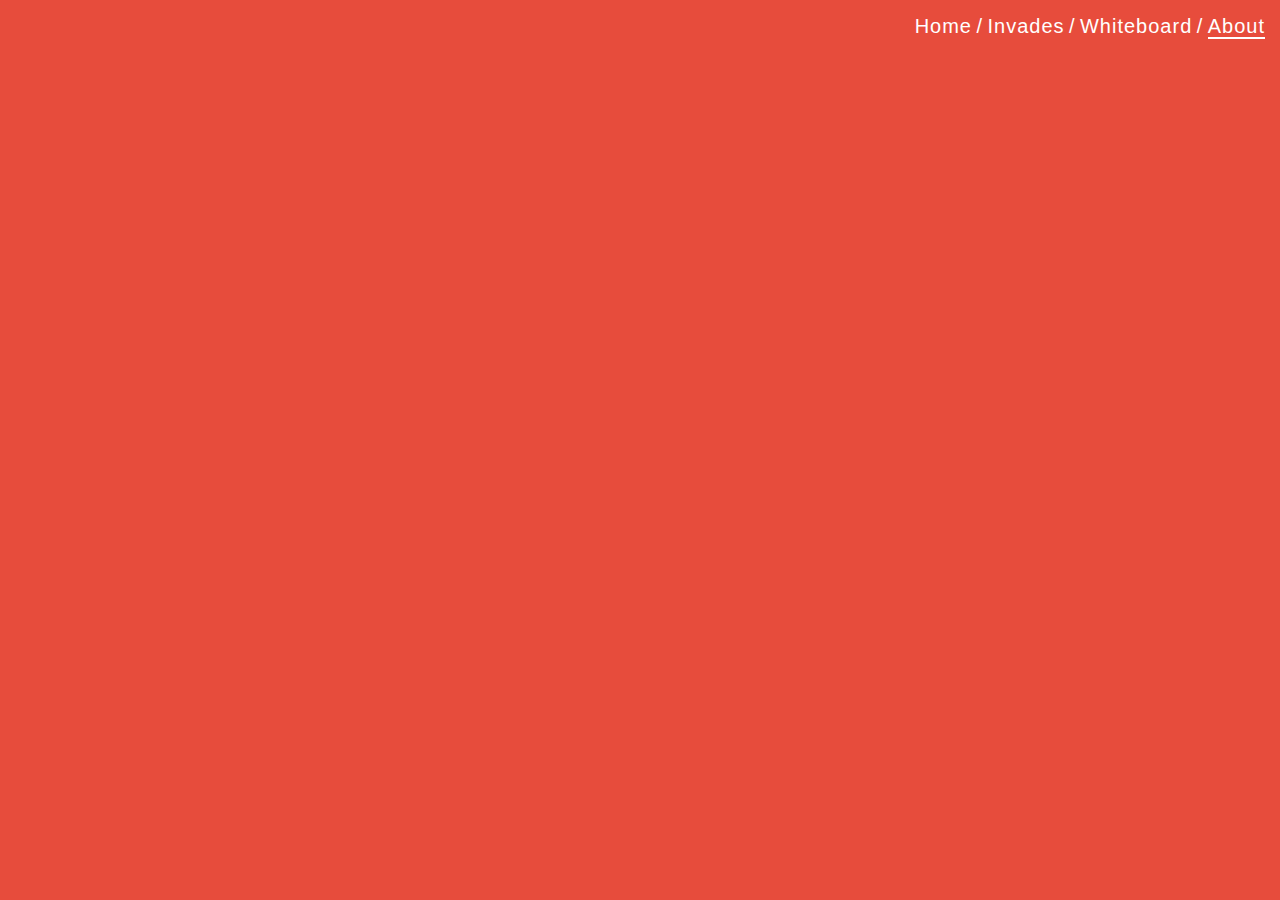
==== about.html @ ac64ecc1 "Done whiteboard.html" ====
<!doctype html>
<html lang="en-US">
<head>
<meta charset="utf-8">
<meta http-equiv="X-UA-Compatible" content="IE=edge">
<meta name="viewport" content="width=device-width, initial-scale=1">
<title>Whiteboard</title>
<link href="css/commonStyle.css" rel="stylesheet" type="text/css">
<link href="css/aboutStyle.css" rel="stylesheet" type="text/css">
<!--The following script tag downloads a font from the Adobe Edge Web Fonts server for use within the web page. We recommend that you do not modify it.-->
<script>var __adobewebfontsappname__="dreamweaver"</script>
<script src="http://use.edgefonts.net/source-sans-pro:n2:default.js" type="text/javascript"></script>
<!-- HTML5 shim and Respond.js for IE8 support of HTML5 elements and media queries -->
<!-- WARNING: Respond.js doesn't work if you view the page via file:// -->
<!--[if lt IE 9]>
      <script src="https://oss.maxcdn.com/html5shiv/3.7.2/html5shiv.min.js"></script>
      <script src="https://oss.maxcdn.com/respond/1.4.2/respond.min.js"></script>
    <![endif]-->
</head>
<body>
<!-- Main Container -->
<div class="container">
  <!-- Navigation -->

  <header>
    <div class="nav_right">
        <a class="nav_item" href="home.html">Home</a>
        <span class="nav_item">/</span>
        <a class="nav_item" href="invades.html">Invades</a>
        <span class="nav_item">/</span>
        <a class="nav_item" href="whiteboard.html">Whiteboard</a>
        <span class="nav_item">/</span>
        <a class="underline nav_item" href="about.html">About</a>
      </div>
  </header>

<!-- Hero Section -->
  <section class="spotlight" id="spotlight">

  </section>
</div>
<!-- Main Container Ends -->
</body>
</html>
---- css/commonStyle.css ----
@charset "UTF-8";

/* Navigation */
header {
	width: 100%;
	margin: 0px;
	display: inline;
}
.nav_item {
	font-size: 20px;
	letter-spacing: 1px;
	transition: all 0.3s linear;
	color: #ffffff;
	text-decoration: none;
}
.nav_item:hover {
	border-bottom: 1px solid rgba(255, 255, 255, 0.5);
}
.underline {
	border-bottom: 2px solid #ffffff;
}
.nav_right {
	padding-top: 15px;
	padding-right: 15px;
	float: right;
}
.filler {
	height: 15vh;
}

@media only screen and (max-device-width: 480px) {
	.nav_item {
		font-size: 13px;
	}
}
---- css/aboutStyle.css ----
@charset "UTF-8";
/* Body */
body {
	font-family: 'Roboto', sans-serif;
	background-color: #E74C3C;
	height: 100vh;
	margin: 0px;
	padding: 0px;
}
/* Container */
.container {
	width: 100%;
	margin: 0px;
	padding: 0px;
	background-color: #E74C3C;
}
/* Spotlight Section */
.spotlight {
	padding-top: 50px;
	padding-bottom: 50px;
}
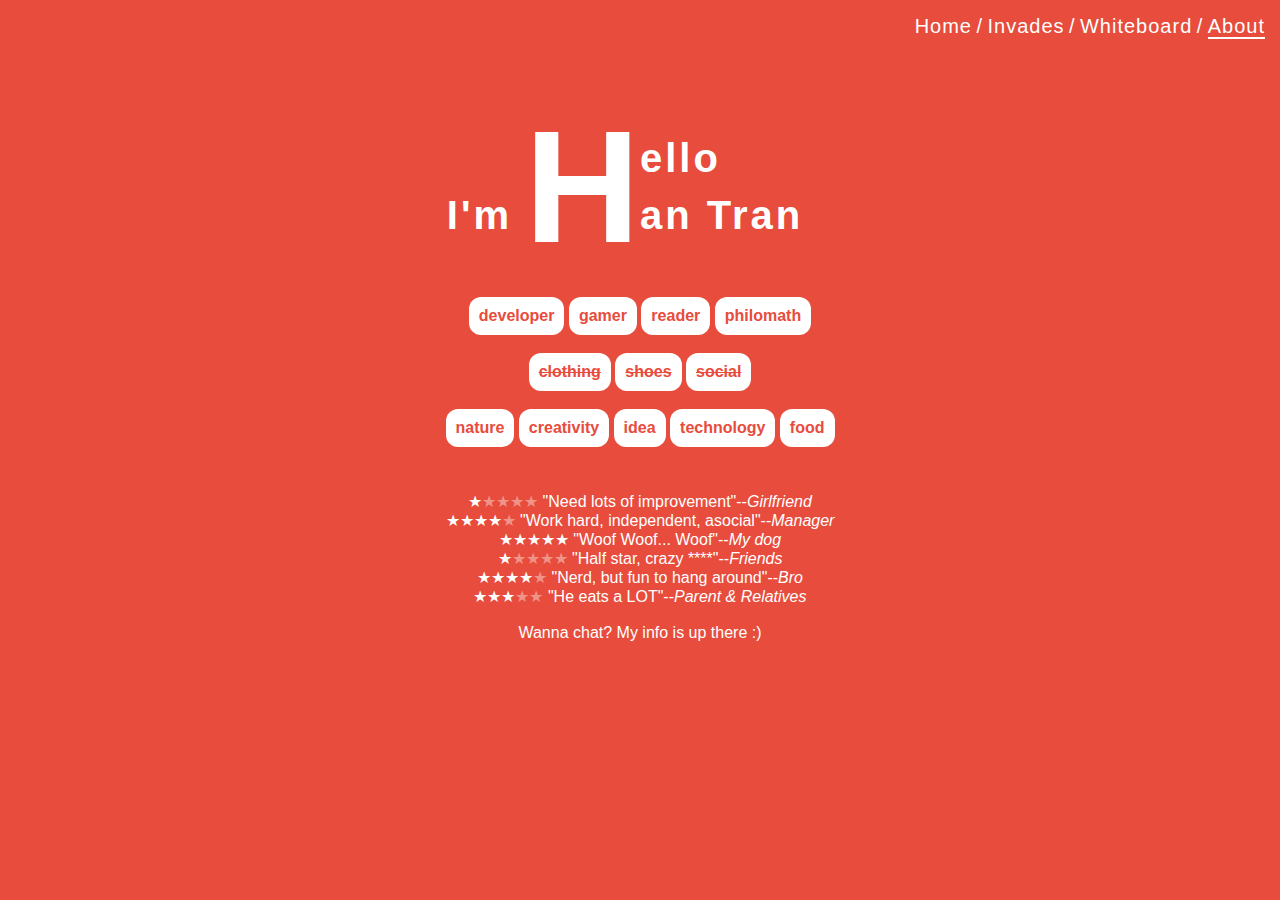
==== commit e1e6e39a: "Done for now" ====
--- a/about.html
+++ b/about.html
@@ -4,7 +4,7 @@
 <meta charset="utf-8">
 <meta http-equiv="X-UA-Compatible" content="IE=edge">
 <meta name="viewport" content="width=device-width, initial-scale=1">
-<title>Whiteboard</title>
+<title>Captain Carrot: About</title>
 <link href="css/commonStyle.css" rel="stylesheet" type="text/css">
 <link href="css/aboutStyle.css" rel="stylesheet" type="text/css">
 <!--The following script tag downloads a font from the Adobe Edge Web Fonts server for use within the web page. We recommend that you do not modify it.-->
@@ -36,7 +36,72 @@
 
 <!-- Hero Section -->
   <section class="spotlight" id="spotlight">
-
+      <div class="filler"></div>
+      <table>
+        <tr>
+          <td width="20%"></td>
+          <td width="20%"><span class="hidden_content">tran</span></td>
+          <td width="10%" rowspan="4"><span class="big_letter float_right">H</span></td>
+          <td width="30%"><span class="hidden_content">bhan</span></td>
+          <td width="20%"></td>
+        </tr>
+        <tr>
+          <td width="20%"></td>
+          <td width="20%"></td>
+          <td width="30%"><span class="title float_left">ello</span></td>
+          <td width="20%"></td>
+        </tr>
+        <tr>
+          <td width="20%"></td>
+          <td width="20%"><span class="title float_right">I'm</span></td>
+          <td width="30%"><span class="title float_left">an Tran</span></td>
+          <td width="20%"></td>
+        </tr>
+        <tr>
+          <td width="20%"></td>
+          <td width="20%"><span class="hidden_content">gmail</span></td>
+          <td width="30%"><span class="hidden_content">linkedin</span></td>
+          <td width="20%"></td>
+        </tr>
+      </table>
+      <br/>
+      <button class="button">developer</button>
+      <button class="button">gamer</button>
+      <button class="button">reader</button>
+      <button class="button">philomath</button>
+      <br/>
+      <br/>
+      <button class="button hate">clothing</button>
+      <button class="button hate">shoes</button>
+      <button class="button hate">social</button>
+      <br/>
+      <br/>
+      <button class="button">nature</button>
+      <button class="button">creativity</button>
+      <button class="button">idea</button>
+      <button class="button">technology</button>
+      <button class="button">food</button>
+      <div class="filler"></div>
+      <span class="content">&#9733;<span class="faded">&#9733;&#9733;&#9733;&#9733;</span></span>
+      <span class="content">"Need lots of improvement"--<span class="italic">Girlfriend</span></span>
+      <br/>
+      <span class="content">&#9733;&#9733;&#9733;&#9733;<span class="faded">&#9733;</span></span>
+      <span class="content">"Work hard, independent, asocial"--<span class="italic">Manager</span></span>
+      <br/>
+      <span class="content">&#9733;&#9733;&#9733;&#9733;&#9733;</span>
+      <span class="content">"Woof Woof... Woof"--<span class="italic">My dog</span></span>
+      <br/>
+      <span class="content">&#9733;<span class="faded">&#9733;&#9733;&#9733;&#9733;</span></span>
+      <span class="content">"Half star, crazy ****"--<span class="italic">Friends</span></span>
+      <br/>
+      <span class="content">&#9733;&#9733;&#9733;&#9733;<span class="faded">&#9733;</span></span>
+      <span class="content">"Nerd, but fun to hang around"--<span class="italic">Bro</span></span>
+      <br/>
+      <span class="content">&#9733;&#9733;&#9733;<span class="faded">&#9733;&#9733;</span></span>
+      <span class="content">"He eats a LOT"--<span class="italic">Parent & Relatives</span></span>
+      <br/>
+      <br/>
+      <span class="content">Wanna chat? My info is up there :)</span>
   </section>
 </div>
 <!-- Main Container Ends -->
--- a/css/commonStyle.css
+++ b/css/commonStyle.css
@@ -25,7 +25,7 @@
 	float: right;
 }
 .filler {
-	height: 15vh;
+	height: 5vh;
 }
 
 @media only screen and (max-device-width: 480px) {
--- a/css/aboutStyle.css
+++ b/css/aboutStyle.css
@@ -18,4 +18,84 @@
 .spotlight {
 	padding-top: 50px;
 	padding-bottom: 50px;
+	text-align: center;
 }
+.title {
+	color: #ffffff;
+	font-size: 2.5em;
+	font-weight: 700;
+	padding: 0;
+	margin: 0;
+	letter-spacing: 3px;
+}
+.big_letter {
+	color: #ffffff;
+	font-size: 10em;
+	font-weight: 600;
+}
+.hidden_content {
+	font-size: 1.5em;
+	color: #E74C3C;
+}
+.float_left {
+	float: left;
+}
+.float_right {
+	float: right;
+}
+table {
+	width: 100%;
+	border-spacing: 0px;
+	border: 0;
+	padding: 0;
+	margin: 0;
+}
+table tr td {
+	border: 0;
+	padding: 0;
+	margin: 0;
+}
+.button {
+    background-color: #ffffff; /* Green */
+		border-radius: 12px;
+    border: none;
+    color: #E74C3C;
+    padding: 10px 10px;
+    text-align: center;
+    text-decoration: none;
+    display: inline-block;
+    font-size: 1em;
+		font-weight: 600;
+}
+.hate {
+	text-decoration: line-through;
+}
+.content {
+	color: #ffffff;
+	font-size: 1em;
+}
+.faded {
+	opacity: 0.4;
+}
+.italic {
+	font-style: italic;
+}
+
+@media only screen and (max-device-width: 720px) {
+	.big_letter {
+		font-size: 5em;
+	}
+	.title {
+		font-size: 1em;
+	}
+	.hidden_content {
+		font-size: .75em;
+	}
+	.button {
+		font-size: .75em;
+		padding: 4px 4px;
+	}
+	.content {
+		font-size: .75em;
+	}
+}
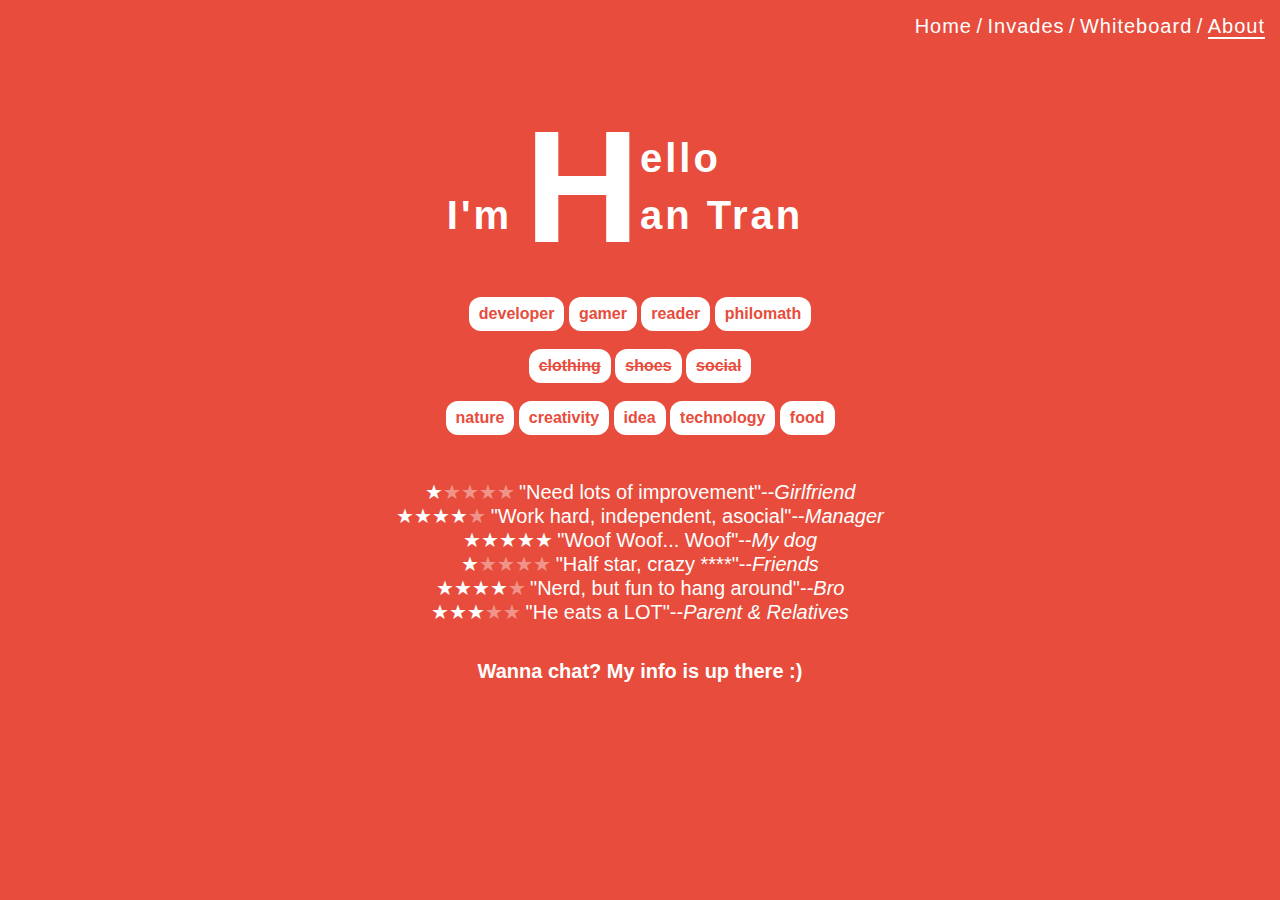
==== commit b1e2994b: "Now done for real" ====
--- a/about.html
+++ b/about.html
@@ -101,7 +101,8 @@
       <span class="content">"He eats a LOT"--<span class="italic">Parent & Relatives</span></span>
       <br/>
       <br/>
-      <span class="content">Wanna chat? My info is up there :)</span>
+      <br/>
+      <span class="footer">Wanna chat? My info is up there :)</span>
   </section>
 </div>
 <!-- Main Container Ends -->
--- a/css/aboutStyle.css
+++ b/css/aboutStyle.css
@@ -60,7 +60,7 @@
 		border-radius: 12px;
     border: none;
     color: #E74C3C;
-    padding: 10px 10px;
+    padding: 8px 10px;
     text-align: center;
     text-decoration: none;
     display: inline-block;
@@ -72,13 +72,18 @@
 }
 .content {
 	color: #ffffff;
-	font-size: 1em;
+	font-size: 1.25em;
 }
 .faded {
 	opacity: 0.4;
 }
 .italic {
 	font-style: italic;
+}
+.footer {
+	color: #ffffff;
+	font-size: 1.25em;
+	font-weight: 600;
 }
 
 @media only screen and (max-device-width: 720px) {
@@ -98,4 +103,7 @@
 	.content {
 		font-size: .75em;
 	}
+	.footer {
+		font-size: 1em;
+	}
 }
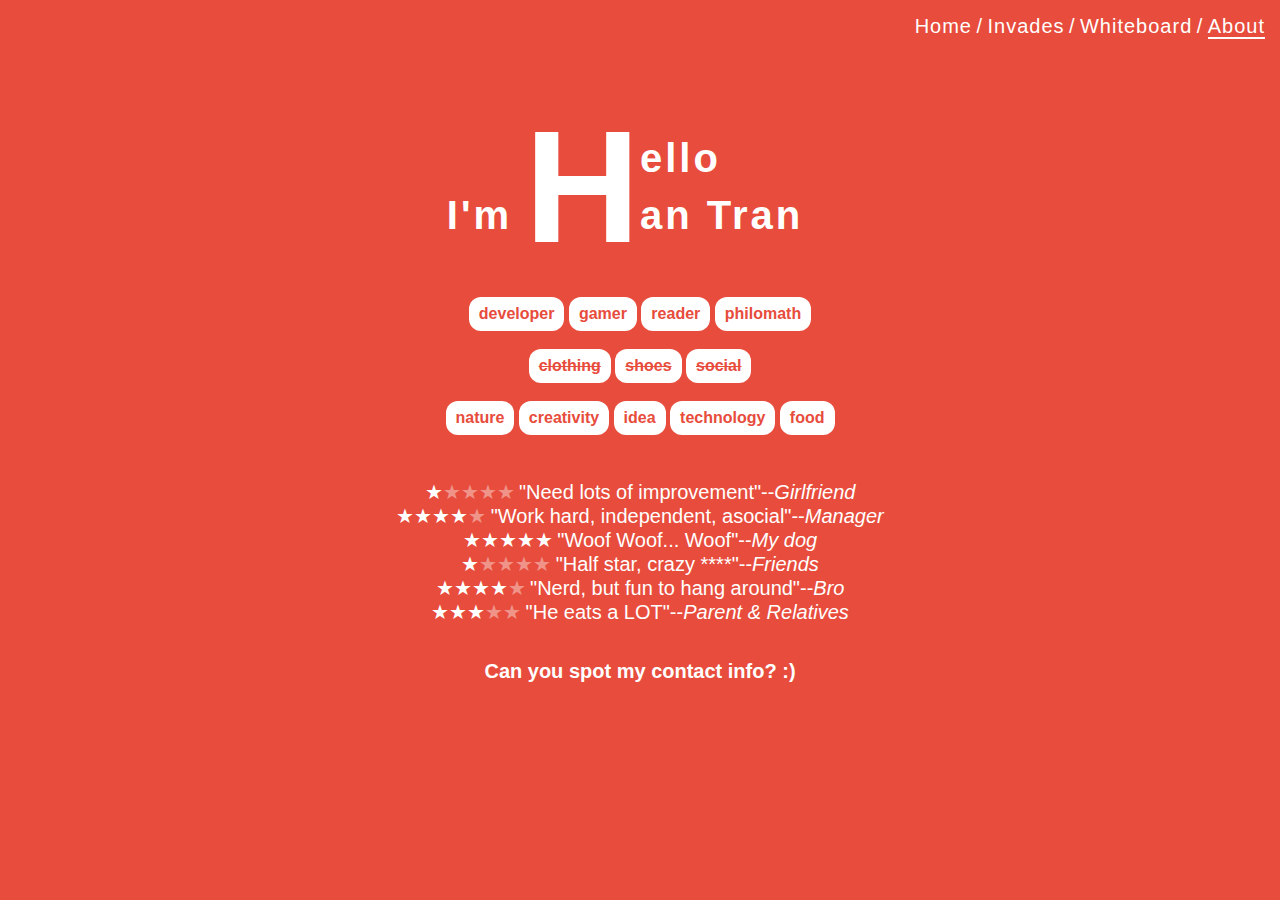
==== commit b4688d06: "Minor clean up" ====
--- a/about.html
+++ b/about.html
@@ -102,7 +102,7 @@
       <br/>
       <br/>
       <br/>
-      <span class="footer">Wanna chat? My info is up there :)</span>
+      <span class="footer">Can you spot my contact info? :)</span>
   </section>
 </div>
 <!-- Main Container Ends -->
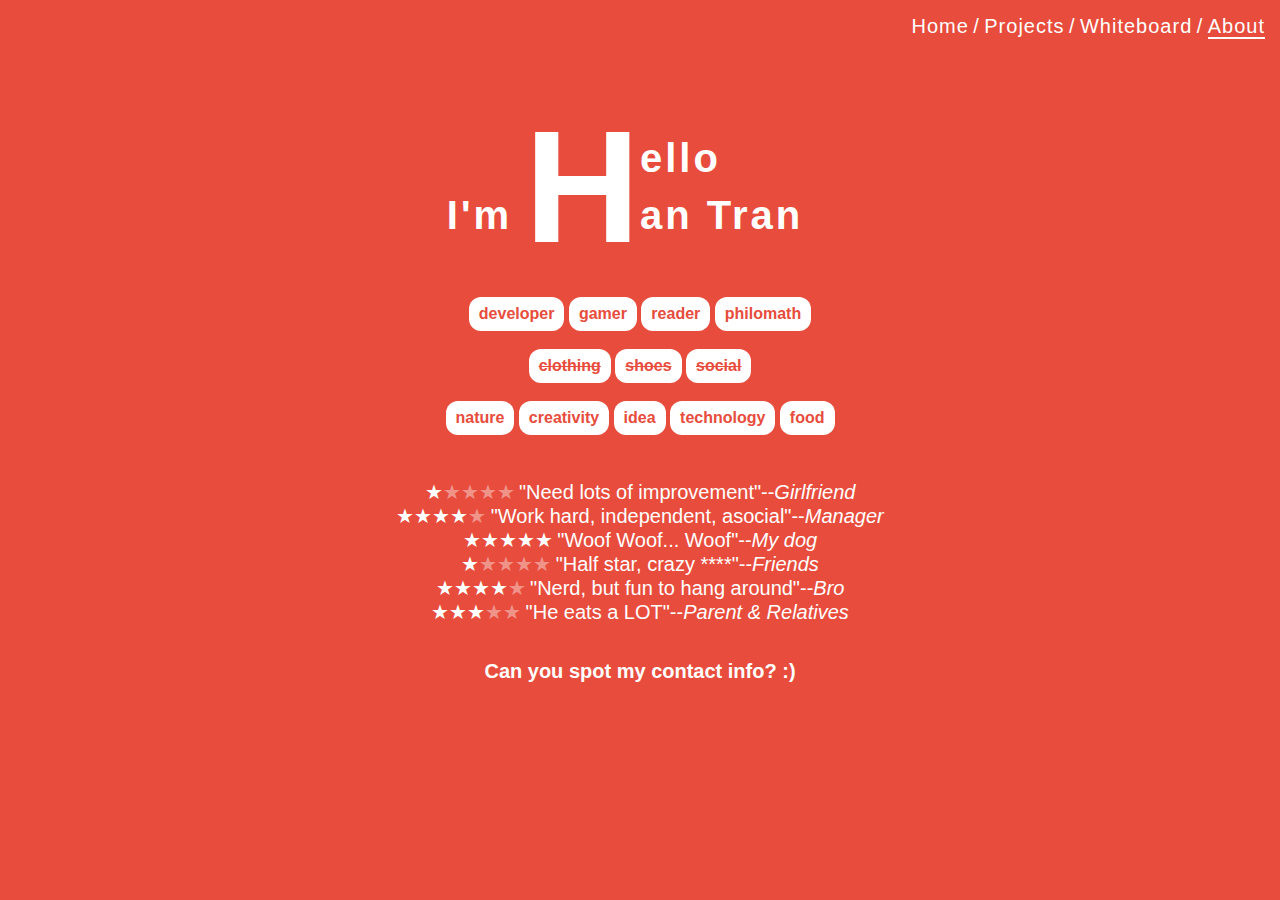
==== commit b1ab284d: "Rename page" ====
--- a/about.html
+++ b/about.html
@@ -26,7 +26,7 @@
     <div class="nav_right">
         <a class="nav_item" href="home.html">Home</a>
         <span class="nav_item">/</span>
-        <a class="nav_item" href="invades.html">Invades</a>
+        <a class="nav_item" href="projects.html">Projects</a>
         <span class="nav_item">/</span>
         <a class="nav_item" href="whiteboard.html">Whiteboard</a>
         <span class="nav_item">/</span>
